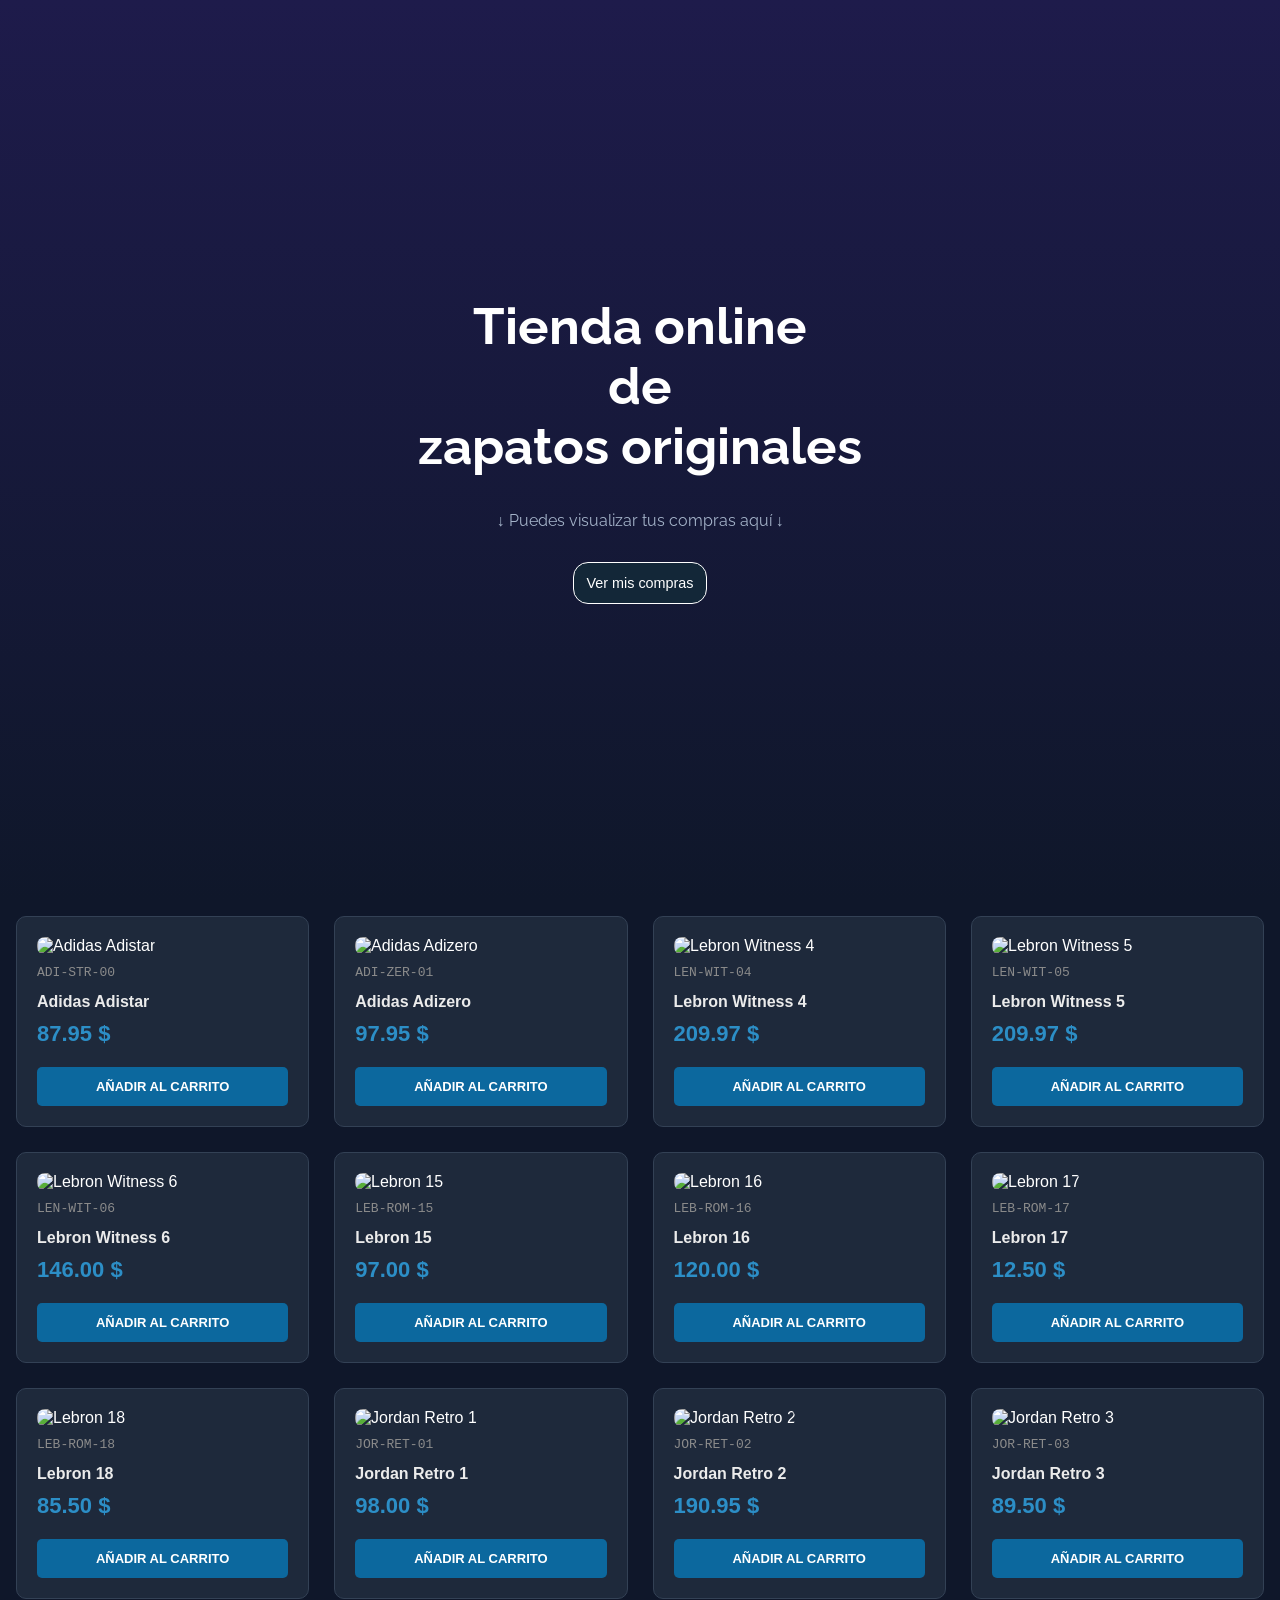
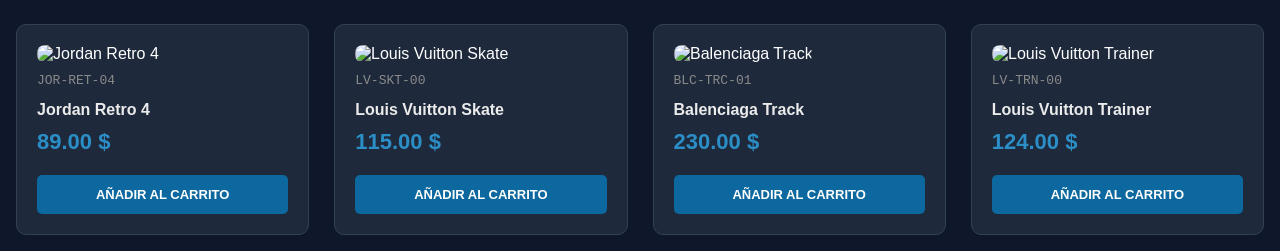
==== index.html @ 0c1af779 "First commit" ====
<!DOCTYPE html>
<html lang="es">
<head>
    <meta charset="UTF-8">
    <meta name="viewport" content="width=device-width, initial-scale=1.0">
    <!--Links Css-->
    <link rel="stylesheet" href="./css/index.css">   
    <!--Scripts-->
    <script src="https://cdn.jsdelivr.net/npm/sweetalert2@11"></script>
    <!--Fuentes-->
    <link rel="preconnect" href="https://fonts.googleapis.com">
    <link rel="preconnect" href="https://fonts.gstatic.com" crossorigin>
    <link href="https://fonts.googleapis.com/css2?family=Anton&family=Archivo+Black&family=Bebas+Neue&family=Belanosima:wght@400;600;700&family=EB+Garamond:ital,wght@0,400..800;1,400..800&family=Fjalla+One&family=Geist:wght@100..900&family=Inter:ital,opsz,wght@0,14..32,100..900;1,14..32,100..900&family=Lato:ital,wght@0,100;0,300;0,400;0,700;0,900;1,100;1,300;1,400;1,700;1,900&family=League+Spartan:wght@100..900&family=Luckiest+Guy&family=Montserrat:ital,wght@0,100..900;1,100..900&family=Playfair+Display:ital,wght@0,400..900;1,400..900&family=Questrial&family=Raleway:ital,wght@0,100..900;1,100..900&family=Slabo+27px&family=Staatliches&family=Zilla+Slab:ital,wght@0,300;0,400;0,500;0,600;0,700;1,300;1,400;1,500;1,600;1,700&display=swap" rel="stylesheet">
    <title>Tienda Online</title>
</head>
<body>
   <header>
        <h1>Tienda online <br> de  <br> zapatos originales</h1>
        <span class="texto-rebotando">
            ↓ Puedes visualizar tus compras aquí ↓
        </span>
        <a href="shopping-cart.html">
            <button class="button-compras">Ver mis compras</button>
        </a>
   </header> 
   <main>
        <section id="products" class="list-products"></section>
   </main>
</body>
<!--SCRIPTS-->
<script src="./js/main.js"></script>
</html>
---- css/index.css ----
* {
    box-sizing: border-box;
    margin: 0;
    padding: 0;
    font-family: 'Segoe UI', Tahoma, Geneva, Verdana, sans-serif;
}

body {
    background-color: #0f172a;
    color: #ffffff;    
}

header {
    height: 100vh;
    padding: 20px;
    display: flex;
    flex-direction: column;
    justify-content: center;
    align-items: center;
    text-align: center;
    background: linear-gradient(180deg, #1e1b4b, #0f172a);
 }


header h1 { 
    font-size: 3.2rem;  
    margin-bottom: 15px;
    font-family: "Raleway", sans-serif;
}

.texto-rebotando {
    margin-top: 20px;
    font-size: 1rem;
    color: #a3b2c8;
    animation: rebotar 3s infinite;
    font-family: "Raleway", sans-serif;
}

.button-compras {    
    font-size: 0.9rem;
    margin-top: 2rem;
    padding: 12px;
    border-radius: 15px;
    font-weight: 500;
    border: 1px solid white;
    cursor: pointer;
    background-color: #132738;
    color: white;
    font-family:'Segoe UI', Tahoma, Geneva, Verdana, sans-serif;
    &:hover {
        background-color: transparent;
    }
}

.list-products {
    display: grid;
    max-width: 1350px;
    margin: 0 auto;
    padding: 1rem;
    grid-template-columns: repeat(auto-fill, minmax(250px, 1fr));
    gap: 25px; 
}

.card {
    display: flex;
    flex-direction: column;
    justify-content: space-between;
    border-radius: 10px;
    padding: 20px;
    background-color: #1e293b;
    border: 1px solid #334155;
    box-shadow: 0 1px 1px -5px rgba(46, 99, 149, 0.3);
    transform-style: preserve-3d;
    animation: aparecer linear backwards;
    animation-timeline: view();
    animation-range: entry 5% contain 50%;
}

.product-img {
    width: 100%;
    height: 200px;
    border-radius: 8px;
    object-fit: cover;
}

.product-sku {
    font-size: 13px;
    margin: 10px 0 5px 0;
    font-family: monospace;
    color: #8b8b8b;
}

.product-name {
    font-size: 16px;
    margin: 8px 0 10px 0;
    font-weight: bold;
    color: #ebebeb;
}

.product-price {
    font-size: 22px;
    color: #2c8ec6;
    font-weight: bold;
    margin: 0px 0 20px 0;
    
}

.button-carrito {
    width: 100%;
    padding: 12px;
    border-radius: 5px;
    cursor: pointer;
    font-weight: bold;
    text-transform: uppercase;
    font-size: 13px;
    background-color: #0c689e;
    color: white;
    border: none;
    &:hover {
        background-color: #0884cb;

    }
}

@keyframes aparecer {
    from {
        opacity: 0;
        transform: translateY(50px) scale(0.6);
    }
    to {
        opacity: 1;
        transform: translateY(0) scale(1);
    }
}

@keyframes rebotar {
    0%, 100% { transform: translateY(0); }
    50% { transform: translateY(10px); }
}
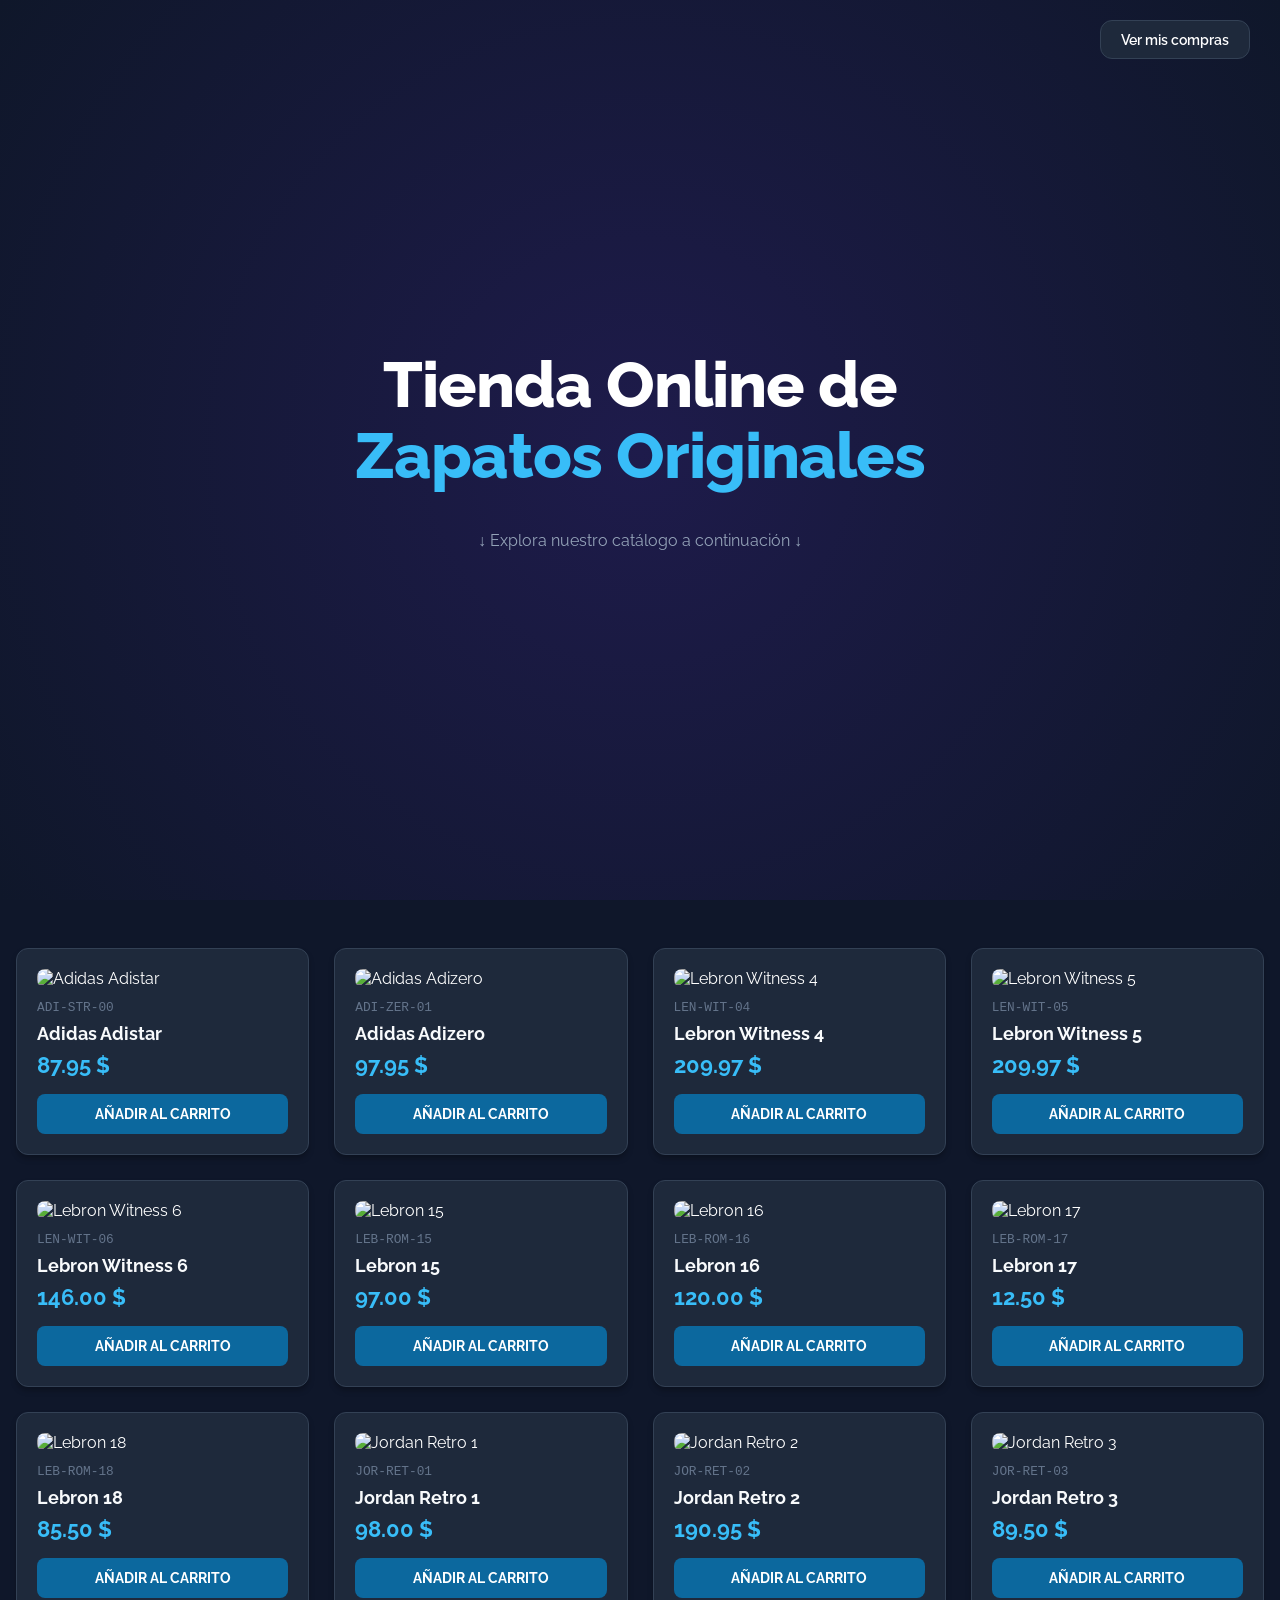
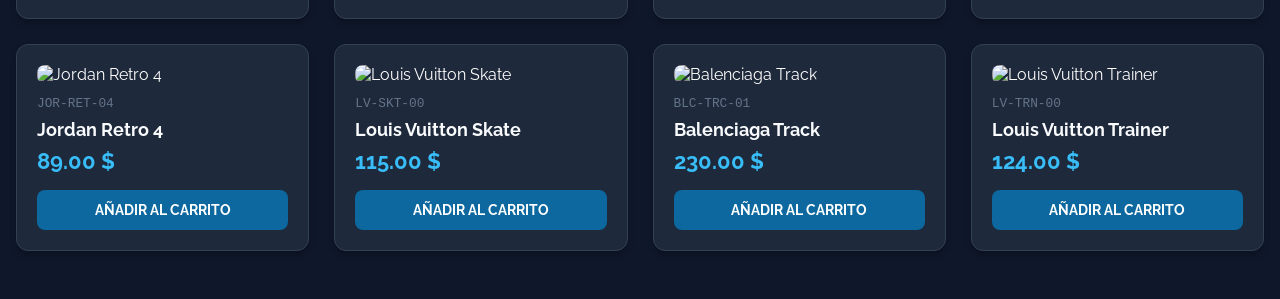
==== commit 34c5e145: "style: mejorar maquetación y diseño de la sección principal" ====
--- a/index.html
+++ b/index.html
@@ -3,30 +3,28 @@
 <head>
     <meta charset="UTF-8">
     <meta name="viewport" content="width=device-width, initial-scale=1.0">
-    <!--Links Css-->
-    <link rel="stylesheet" href="./css/index.css">   
-    <!--Scripts-->
-    <script src="https://cdn.jsdelivr.net/npm/sweetalert2@11"></script>
-    <!--Fuentes-->
+    <title>Shopping Cart</title>
     <link rel="preconnect" href="https://fonts.googleapis.com">
     <link rel="preconnect" href="https://fonts.gstatic.com" crossorigin>
-    <link href="https://fonts.googleapis.com/css2?family=Anton&family=Archivo+Black&family=Bebas+Neue&family=Belanosima:wght@400;600;700&family=EB+Garamond:ital,wght@0,400..800;1,400..800&family=Fjalla+One&family=Geist:wght@100..900&family=Inter:ital,opsz,wght@0,14..32,100..900;1,14..32,100..900&family=Lato:ital,wght@0,100;0,300;0,400;0,700;0,900;1,100;1,300;1,400;1,700;1,900&family=League+Spartan:wght@100..900&family=Luckiest+Guy&family=Montserrat:ital,wght@0,100..900;1,100..900&family=Playfair+Display:ital,wght@0,400..900;1,400..900&family=Questrial&family=Raleway:ital,wght@0,100..900;1,100..900&family=Slabo+27px&family=Staatliches&family=Zilla+Slab:ital,wght@0,300;0,400;0,500;0,600;0,700;1,300;1,400;1,500;1,600;1,700&display=swap" rel="stylesheet">
-    <title>Tienda Online</title>
+    <link href="https://fonts.googleapis.com/css2?family=Raleway:wght@400;500;700;800&display=swap" rel="stylesheet">
+    <script src="https://cdn.jsdelivr.net/npm/sweetalert2@11"></script>
+    <link rel="stylesheet" href="./css/index.css">
 </head>
 <body>
-   <header>
-        <h1>Tienda online <br> de  <br> zapatos originales</h1>
-        <span class="texto-rebotando">
-            ↓ Puedes visualizar tus compras aquí ↓
-        </span>
-        <a href="shopping-cart.html">
-            <button class="button-compras">Ver mis compras</button>
-        </a>
-   </header> 
-   <main>
-        <section id="products" class="list-products"></section>
-   </main>
+    <header class="hero">
+        <nav class="nav-bar">
+            <a href="shopping-cart.html" class="button-compras">Ver mis compras</a>
+        </nav>
+        <div class="hero-content">
+            <h1 class="hero-title">Tienda Online de <br><span>Zapatos Originales</span></h1>
+            <span class="texto-rebotando">
+                ↓ Explora nuestro catálogo a continuación ↓
+            </span>
+        </div>
+    </header> 
+    <main class="container">
+        <section id="products" class="list-products"> </section>
+    </main>
+    <script src="./js/main.js"></script>
 </body>
-<!--SCRIPTS-->
-<script src="./js/main.js"></script>
 </html>
--- a/css/index.css
+++ b/css/index.css
@@ -1,140 +1,179 @@
 * {
-    box-sizing: border-box;
-    margin: 0;
-    padding: 0;
-    font-family: 'Segoe UI', Tahoma, Geneva, Verdana, sans-serif;
+  box-sizing: border-box;
+  margin: 0;
+  padding: 0;
+  font-family: "Raleway", "Segoe UI", Tahoma, Geneva, Verdana, sans-serif;
 }
 
 body {
-    background-color: #0f172a;
-    color: #ffffff;    
+  background-color: #0f172a;
+  color: #ffffff;
+  min-height: 100vh;
 }
 
-header {
-    height: 100vh;
-    padding: 20px;
-    display: flex;
-    flex-direction: column;
-    justify-content: center;
-    align-items: center;
-    text-align: center;
-    background: linear-gradient(180deg, #1e1b4b, #0f172a);
- }
+header.hero {
+  position: relative;
+  height: 100vh;
+  padding: 20px;
+  display: flex;
+  flex-direction: column;
+  justify-content: center;
+  align-items: center;
+  text-align: center;
+  background: radial-gradient(circle at center, #1e1b4b 0%, #0f172a 100%);
+}
 
+.nav-bar {
+  position: absolute;
+  top: 20px;
+  right: 30px;
+}
 
-header h1 { 
-    font-size: 3.2rem;  
-    margin-bottom: 15px;
-    font-family: "Raleway", sans-serif;
+.hero-content {
+  display: flex;
+  flex-direction: column;
+  align-items: center;
+  gap: 1.5rem;
+}
+
+.hero-title {
+  font-size: clamp(2.5rem, 5vw, 4rem);
+  line-height: 1.1;
+  font-weight: 800;
+  letter-spacing: -1px;
+}
+
+.hero-title span {
+  color: #38bdf8;
 }
 
 .texto-rebotando {
-    margin-top: 20px;
-    font-size: 1rem;
-    color: #a3b2c8;
-    animation: rebotar 3s infinite;
-    font-family: "Raleway", sans-serif;
+  margin-top: 1rem;
+  font-size: 1rem;
+  color: #94a3b8;
+  animation: rebotar 2s infinite;
 }
 
-.button-compras {    
-    font-size: 0.9rem;
-    margin-top: 2rem;
-    padding: 12px;
-    border-radius: 15px;
-    font-weight: 500;
-    border: 1px solid white;
-    cursor: pointer;
-    background-color: #132738;
-    color: white;
-    font-family:'Segoe UI', Tahoma, Geneva, Verdana, sans-serif;
-    &:hover {
-        background-color: transparent;
-    }
+.button-compras {
+  display: inline-block;
+  font-size: 0.9rem;
+  padding: 10px 20px;
+  border-radius: 12px;
+  font-weight: 600;
+  border: 1px solid #334155;
+  cursor: pointer;
+  background-color: #1e293b;
+  color: white;
+  text-decoration: none;
+  transition:
+    background-color 0.3s ease,
+    border-color 0.3s ease;
+}
+
+.button-compras:hover {
+  background-color: #0c689e;
+  border-color: #38bdf8;
+}
+
+.container {
+  padding: 3rem 1rem;
 }
 
 .list-products {
-    display: grid;
-    max-width: 1350px;
-    margin: 0 auto;
-    padding: 1rem;
-    grid-template-columns: repeat(auto-fill, minmax(250px, 1fr));
-    gap: 25px; 
+  display: grid;
+  max-width: 1350px;
+  margin: 0 auto;
+  grid-template-columns: repeat(auto-fill, minmax(260px, 1fr));
+  gap: 25px;
 }
 
 .card {
-    display: flex;
-    flex-direction: column;
-    justify-content: space-between;
-    border-radius: 10px;
-    padding: 20px;
-    background-color: #1e293b;
-    border: 1px solid #334155;
-    box-shadow: 0 1px 1px -5px rgba(46, 99, 149, 0.3);
-    transform-style: preserve-3d;
-    animation: aparecer linear backwards;
-    animation-timeline: view();
-    animation-range: entry 5% contain 50%;
+  display: flex;
+  flex-direction: column;
+  justify-content: space-between;
+  border-radius: 12px;
+  padding: 20px;
+  background-color: #1e293b;
+  border: 1px solid #334155;
+  box-shadow: 0 4px 6px -1px rgba(0, 0, 0, 0.3);
+  transition:
+    transform 0.2s ease,
+    border-color 0.2s ease;
+  animation: aparecer linear backwards;
+  animation-timeline: view();
+  animation-range: entry 5% contain 40%;
+}
+
+.card:hover {
+  border-color: #38bdf8;
+  transform: translateY(-4px);
 }
 
 .product-img {
-    width: 100%;
-    height: 200px;
-    border-radius: 8px;
-    object-fit: cover;
+  width: 100%;
+  height: 200px;
+  border-radius: 8px;
+  object-fit: cover;
 }
 
 .product-sku {
-    font-size: 13px;
-    margin: 10px 0 5px 0;
-    font-family: monospace;
-    color: #8b8b8b;
+  font-size: 0.8rem;
+  margin: 12px 0 4px 0;
+  font-family: monospace;
+  color: #64748b;
 }
 
 .product-name {
-    font-size: 16px;
-    margin: 8px 0 10px 0;
-    font-weight: bold;
-    color: #ebebeb;
+  font-size: 1.1rem;
+  margin: 4px 0 8px 0;
+  font-weight: 700;
+  color: #f8fafc;
 }
 
 .product-price {
-    font-size: 22px;
-    color: #2c8ec6;
-    font-weight: bold;
-    margin: 0px 0 20px 0;
-    
+  font-size: 1.4rem;
+  color: #38bdf8;
+  font-weight: 700;
+  margin-bottom: 16px;
 }
 
 .button-carrito {
-    width: 100%;
-    padding: 12px;
-    border-radius: 5px;
-    cursor: pointer;
-    font-weight: bold;
-    text-transform: uppercase;
-    font-size: 13px;
-    background-color: #0c689e;
-    color: white;
-    border: none;
-    &:hover {
-        background-color: #0884cb;
+  width: 100%;
+  padding: 12px;
+  border-radius: 8px;
+  cursor: pointer;
+  font-weight: 700;
+  text-transform: uppercase;
+  font-size: 0.85rem;
+  background-color: #0c689e;
+  color: white;
+  border: none;
+  transition: background-color 0.2s ease;
+}
 
-    }
+.button-carrito:hover {
+  background-color: #0284c7;
 }
 
 @keyframes aparecer {
-    from {
-        opacity: 0;
-        transform: translateY(50px) scale(0.6);
-    }
-    to {
-        opacity: 1;
-        transform: translateY(0) scale(1);
-    }
+  from {
+    opacity: 0;
+    transform: translateY(50px) scale(0.6);
+  }
+
+  to {
+    opacity: 1;
+    transform: translateY(0) scale(1);
+  }
 }
 
 @keyframes rebotar {
-    0%, 100% { transform: translateY(0); }
-    50% { transform: translateY(10px); }
+  0%,
+  100% {
+    transform: translateY(0);
+  }
+
+  50% {
+    transform: translateY(10px);
+  }
 }
-    
